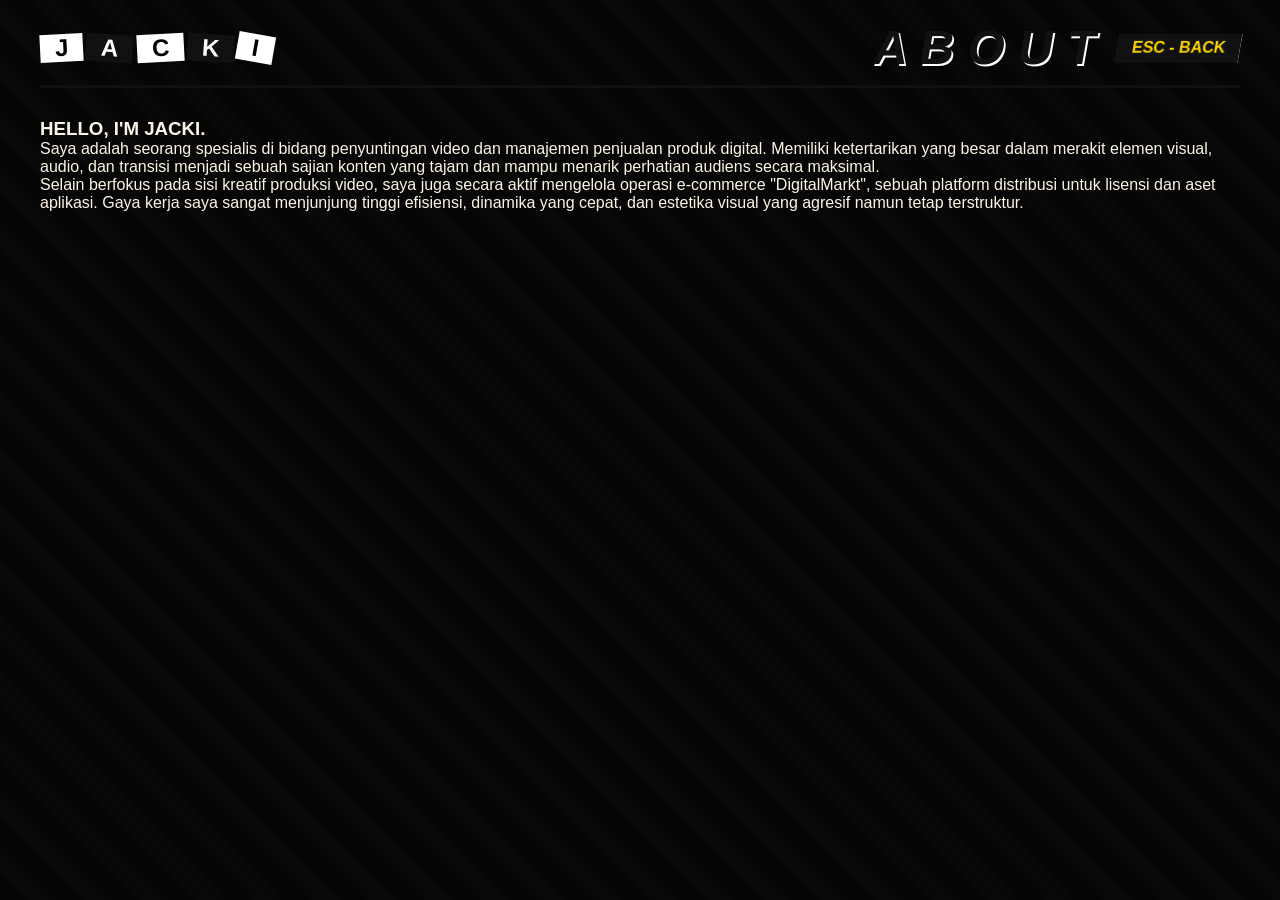
==== about.html @ b1822de7 "Add files via upload" ====
<!DOCTYPE html>
<html lang="id">
<head>
    <meta charset="UTF-8">
    <meta name="viewport" content="width=device-width, initial-scale=1.0">
    <title>JACKI - About</title>
    <link rel="stylesheet" href="css/style.css">
</head>
<body class="about-page"> 

    <!-- VIDEO BACKGROUND UNTUK ABOUT -->
    <video autoplay loop muted playsinline class="video-bg">
        <!-- Jangan lupa siapkan video baru di folder assets -->
        <source src="assets/bg-about.mp4" type="video/mp4">
    </video>

    <!-- LAPISAN PENGATUR TRANSPARANSI -->
    <div class="video-overlay"></div>

    <header class="project-header">
        <h1 class="brand-name-small">
            <span class="letter white-bg">J</span><span class="letter black-bg">A</span><span class="letter white-bg">C</span><span class="letter black-bg">K</span><span class="letter white-bg tilt-right">I</span>
        </h1>
        <div class="page-title">
            <h2>A B O U T</h2>
            <a href="index.html" class="back-btn">ESC - BACK</a>
        </div>
    </header>

    <main class="content-container">
        <div class="about-box">
            <h3>HELLO, I'M JACKI.</h3>
            <p>Saya adalah seorang spesialis di bidang penyuntingan video dan manajemen penjualan produk digital. Memiliki ketertarikan yang besar dalam merakit elemen visual, audio, dan transisi menjadi sebuah sajian konten yang tajam dan mampu menarik perhatian audiens secara maksimal.</p>
            <p>Selain berfokus pada sisi kreatif produksi video, saya juga secara aktif mengelola operasi e-commerce "DigitalMarkt", sebuah platform distribusi untuk lisensi dan aset aplikasi. Gaya kerja saya sangat menjunjung tinggi efisiensi, dinamika yang cepat, dan estetika visual yang agresif namun tetap terstruktur.</p>
        </div>
    </main>

    <script>
        // Mendengarkan saat ada tombol yang ditekan
        document.addEventListener('keydown', function(event) {
            if (event.key === 'Escape') {
                // Arahkan ke halaman utama saat ESC ditekan
                window.location.href = 'index.html'; 
            }
        });
    </script>
</body>
</html>
---- css/style.css ----
/* RESET GLOBAL - TARUH PALING ATAS */
*, *::before, *::after {
    margin: 0;
    padding: 0;
    box-sizing: border-box;
}

/* --- RESET GLOBAL UNTUK MENCEGAH ELEMEN KELUAR BATAS --- */
*, *::before, *::after {
    box-sizing: border-box;
}

/* Mengatur font agar terlihat tegas seperti di gambar */
@import url('https://fonts.googleapis.com/css2?family=Anton&display=swap');

body, html {
    margin: 0;
    padding: 0;
    width: 100%;
    height: 100%;
    font-family: 'Anton', sans-serif;
    overflow: hidden; /* Mencegah scroll di halaman utama */
}

/* --- PENGATURAN VIDEO BACKGROUND --- */
.video-bg {
    position: fixed;
    top: 0;
    left: 0;
    width: 100vw;  /* Memaksa lebar pas 100% dari layar */
    height: 100vh; /* Memaksa tinggi pas 100% dari layar */
    object-fit: cover; /* Memastikan video menutupi layar tanpa mengubah rasio asli */
    z-index: -1;
    
    /* TRIK RAHASIA: Mengatur titik fokus video */
    object-position: center; 
}

/* --- TATA LETAK KONTEN --- */
.content {
    position: relative;
    z-index: 1;
    padding: 30px 50px; /* Sedikit mengurangi padding atas/bawah */
    height: 100vh;
    box-sizing: border-box; /* KUNCI: Mencegah padding menambah total tinggi layar */
    display: flex;
    flex-direction: column;
    justify-content: center;
}

/* --- GAYA TEKS NAMA (RANSOM NOTE) --- */
.brand-name {
    display: flex;
    gap: 5px;
    /* clamp(min, ideal, max) membuat ukuran font otomatis mengecil jika layar pendek */
    font-size: clamp(3rem, 8vh, 5rem); 
    margin-bottom: 20px; /* Jarak bawah diperkecil agar menu naik */
}

.letter {
    padding: 0 15px;
    display: inline-block;
    transform: rotate(-3deg); /* Efek miring asimetris */
}

.white-bg {
    background-color: white;
    color: black;
}

.black-bg {
    background-color: #111;
    color: white;
    transform: rotate(4deg);
}

.tilt-right {
    transform: rotate(10deg);
}

/* --- MENU NAVIGASI MULTI-PAGE --- */
.persona-nav ul {
    list-style: none;
    padding: 0;
}

/* --- MENU NAVIGASI MULTI-PAGE (UPDATE) --- */
.persona-nav li {
    margin-bottom: 8px; /* Mengurangi jarak antar baris menu */
}

.menu-item {
    text-decoration: none;
    color: white;
    /* Font akan otomatis menyesuaikan tinggi layar agar tidak nabrak bawah */
    font-size: clamp(2rem, 6vh, 3.5rem); 
    font-weight: bold;
    text-shadow: 2px 2px 0px #000;
    transition: 0.2s ease-in-out;
    display: inline-block;
}

.menu-item:hover {
    transform: scale(1.1) rotate(-2deg);
    color: #4db8ff; /* Warna biru saat kursor diarahkan */
}

/* Bagian putih di belakang teks menu aktif */
.highlight {
    background-color: white;
    color: black;
    padding: 5px 10px;
    text-shadow: none;
}

/* ========================================= */
/* --- GAYA KHUSUS HALAMAN PROJECTS (UPDATE WARNA BINTANG DIO) --- */
/* ========================================= */

/* Background Tema Emas Bintang Dio (Diagonal) */
body.projects-page {
    /* Background diperbesar agar ada ruang untuk bergerak */
    background: repeating-linear-gradient(
        -45deg,
        #FFD700, 
        #FFD700 30px,
        #EAC500 30px, 
        #EAC500 60px
    );
    /* Ukuran background harus lebih besar dari 100% agar animasinya mulus */
    background-size: 200% 200%;
    /* Memanggil animasi bernama 'moveStripes' */
    animation: moveStripes 50s linear infinite; 
    
    overflow-y: auto; 
    overflow-x: hidden;
    color: #111; 
    padding: 20px 40px 100px 40px;  
    min-height: 100vh;
}

/* Memastikan kontainer proyek memiliki batas bawah yang jelas */
.project-grid-container {
    margin-bottom: 50px; 
}

/* Memastikan grid terakhir tidak menempel ke bawah */
.project-grid:last-child {
    margin-bottom: 50px;
}

/* Animasi untuk menggerakkan garis diagonal */
@keyframes moveStripes {
    0% { background-position: 0 0; }
    100% { background-position: 100% 100%; }
}

/* Header Halaman Proyek */
.project-header {
    display: flex;
    justify-content: space-between;
    align-items: center;
    border-bottom: 3px solid #111; /* Garis bawah diubah hitam */
    padding-bottom: 10px;
    margin-bottom: 30px;
}

.brand-name-small {
    font-size: 1.5rem;
    margin: 0;
    display: flex;
    gap: 3px;
}

.page-title {
    display: flex;
    align-items: center;
    gap: 20px;
}

.page-title h2 {
    font-size: 3rem;
    margin: 0;
    color: #111; /* Teks judul hitam pekat */
    text-shadow: 2px 2px 0px #FFF; /* Bayangan putih tajam */
    transform: skewX(-10deg);
}

.back-btn {
    text-decoration: none;
    color: #FFD700;
    background-color: #111; /* Tombol jadi hitam */
    padding: 5px 15px;
    font-weight: bold;
    transform: skewX(-10deg);
    transition: 0.2s;
}

.back-btn:hover {
    background-color: #FFF;
    color: #111;
}

/* --- GRID KOTAK PROYEK --- */
.category-title {
    font-size: 1.5rem;
    color: #111; /* Judul kategori jadi hitam */
    font-weight: bold;
    font-style: italic;
    margin-bottom: 15px;
    text-shadow: 1px 1px 0px #FFF;
}

.project-grid {
    display: grid;
    grid-template-columns: repeat(auto-fit, minmax(350px, 1fr));
    gap: 25px;
    margin-bottom: 40px;
}

/* Gaya Kartu Proyek (Dibalik jadi Gelap) */
.project-card {
    background-color: #2A1B22; /* Ungu sangat gelap (dari awan bayangan Dio) */
    color: #FDF5E6; /* Teks terang krem */
    transform: skewX(-5deg); 
    box-shadow: 6px 6px 0px #111; /* Bayangan hitam solid */
    display: flex;
    flex-direction: column;
    transition: transform 0.2s, box-shadow 0.2s;
}

.project-card:hover {
    transform: skewX(-5deg) translateY(-5px); 
    box-shadow: 10px 10px 0px #FFF; /* Bayangan putih saat kursor diarahkan */
}

.card-header, .card-body, .card-footer {
    transform: skewX(5deg); 
    padding: 15px 20px;
}

.card-header {
    background-color: #000;
    color: white;
    font-size: 0.8rem;
    font-weight: bold;
    display: flex;
    justify-content: flex-end;
}

.red-dot { color: #ff3b30; }
.blue-dot { color: #34c759; }

.card-body h4 {
    margin: 0 0 10px 0;
    font-size: 1.8rem;
    color: #FFD700; /* Judul proyek memakai warna emas Bintang Dio */
    text-transform: uppercase;
}

.card-body p {
    margin: 0;
    font-size: 1rem;
    line-height: 1.4;
    color: #FDF5E6;
}

.card-footer {
    margin-top: auto;
    display: flex;
    justify-content: space-between;
    align-items: center;
    border-top: 2px dashed #555;
}

.tag {
    font-size: 0.9rem;
    font-weight: bold;
    color: #AAA;
}

.view-btn {
    text-decoration: none;
    color: #111;
    background-color: #FFD700; /* Tombol emas */
    padding: 5px 15px;
    font-weight: bold;
    transition: 0.2s;
}

.view-btn:hover {
    background-color: #FFF;
}

/* Tambahkan ini untuk memberi ruang di bagian paling bawah halaman */
.project-grid-container, 
.content-container {
    padding-bottom: 60px; /* Ruang kosong ekstra di bawah */
}

/* ========================================= */
/* --- GAYA HALAMAN SKILLS, ABOUT, CONTACT   --- */
/* ========================================= */

/* Halaman About dan Contact tetap pakai garis abu gelap */
body.about-page, body.contact-page {
    background: repeating-linear-gradient(45deg, #111, #111 20px, #1a1a1a 20px, #1a1a1a 40px);
    overflow-y: auto;
    overflow-x: hidden;
    color: #FDF5E6;
    padding: 20px 40px;
    min-height: 100vh;
}

/* KODE BARU: Halaman Skills dibuat transparan untuk video */
body.skills-page {
    background: transparent; /* Transparan agar video di belakangnya terlihat */
    overflow-y: auto;
    overflow-x: hidden;
    color: #FDF5E6;
    padding: 20px 40px 100px 40px; /* Padding bawah 100px agar aman di HP */
    min-height: 100vh;
}

/* LAPISAN PENGATUR TINGKAT GELAP/TERANG VIDEO */
.video-overlay {
    position: fixed;
    top: 0;
    left: 0;
    width: 100vw;
    height: 100vh;
    z-index: -1; /* Berada di atas video, tapi di bawah konten */
    
    /* Ganti nilai 0.7 ini. 
       0 = Video asli (tidak ada efek)
       0.5 = Agak gelap
       0.9 = Hampir hitam pekat */
    background-color: rgba(0, 0, 0, 0.7); 
}

/* Pastikan z-index video diubah jadi lebih mundur (-2) */
.video-bg {
    z-index: -2; /* <-- UPDATE BAGIAN INI */
    /* ... (sisa kode .video-bg tetap sama) ... */
}

/* ========================================= */
/* --- RESPONSIVE DESIGN (UNTUK HP & TABLET) --- */
/* ========================================= */
@media (max-width: 768px) {
    
    /* 1. PENYESUAIAN HALAMAN UTAMA (index.html) */
    .content {
        padding: 20px;
        align-items: center; /* Memposisikan menu ke tengah layar di HP */
        text-align: center;
    }

    .brand-name {
        font-size: clamp(2.5rem, 12vw, 4rem); /* Mengecilkan teks JACKI */
        margin-bottom: 30px;
        justify-content: center;
    }

    .menu-item {
        font-size: clamp(2rem, 8vw, 3rem); /* Mengecilkan ukuran menu navigasi */
    }

    .persona-nav ul {
        display: flex;
        flex-direction: column;
        align-items: center; /* Memastikan list menu berada di tengah */
    }

    /* 2. PENYESUAIAN PADDING HALAMAN LAIN */
    body.projects-page, 
    body.skills-page {
        padding: 20px 15px 80px 15px; /* Mengurangi padding kiri-kanan agar ruang lebih lega */
    }

    /* 3. PENYESUAIAN HEADER & JUDUL HALAMAN */
    .project-header {
        flex-direction: column; /* Menyusun nama dan judul dari atas ke bawah */
        align-items: flex-start;
        gap: 15px;
    }
    
    .page-title {
        width: 100%;
        justify-content: space-between; /* Judul di kiri, tombol Back di kanan */
        flex-wrap: wrap; /* Jika layar sangat kecil, elemen akan turun ke baris baru */
    }

    .page-title h2 {
        font-size: 2.2rem; /* Judul P R O J E C T S lebih kecil */
        transform: skewX(0); /* Menghilangkan efek miring agar tidak makan tempat */
    }

    .back-btn {
        transform: skewX(0);
        font-size: 0.9rem;
        padding: 5px 10px;
    }

    /* 4. PENYESUAIAN GRID (KOTAK PROYEK & SKILL) */
    .project-grid {
        /* PENTING: Memaksa kotak menjadi 1 kolom saja di layar HP */
        grid-template-columns: 1fr; 
        gap: 15px;
    }

    /* 5. MENGHILANGKAN KEMIRINGAN KOTAK DI HP */
    /* Di layar HP, efek miring (skew) membuang banyak ruang horizontal, jadi kita luruskan */
    .project-card, 
    .skill-item,
    .card-header, 
    .card-body, 
    .card-footer {
        transform: skewX(0) !important; 
    }

    .project-card:hover,
    .skill-item:hover {
        transform: translateY(-5px) !important; /* Hanya naik ke atas saat di-klik/sentuh, tidak miring */
    }

    .card-body h4 {
        font-size: 1.5rem;
    }
}
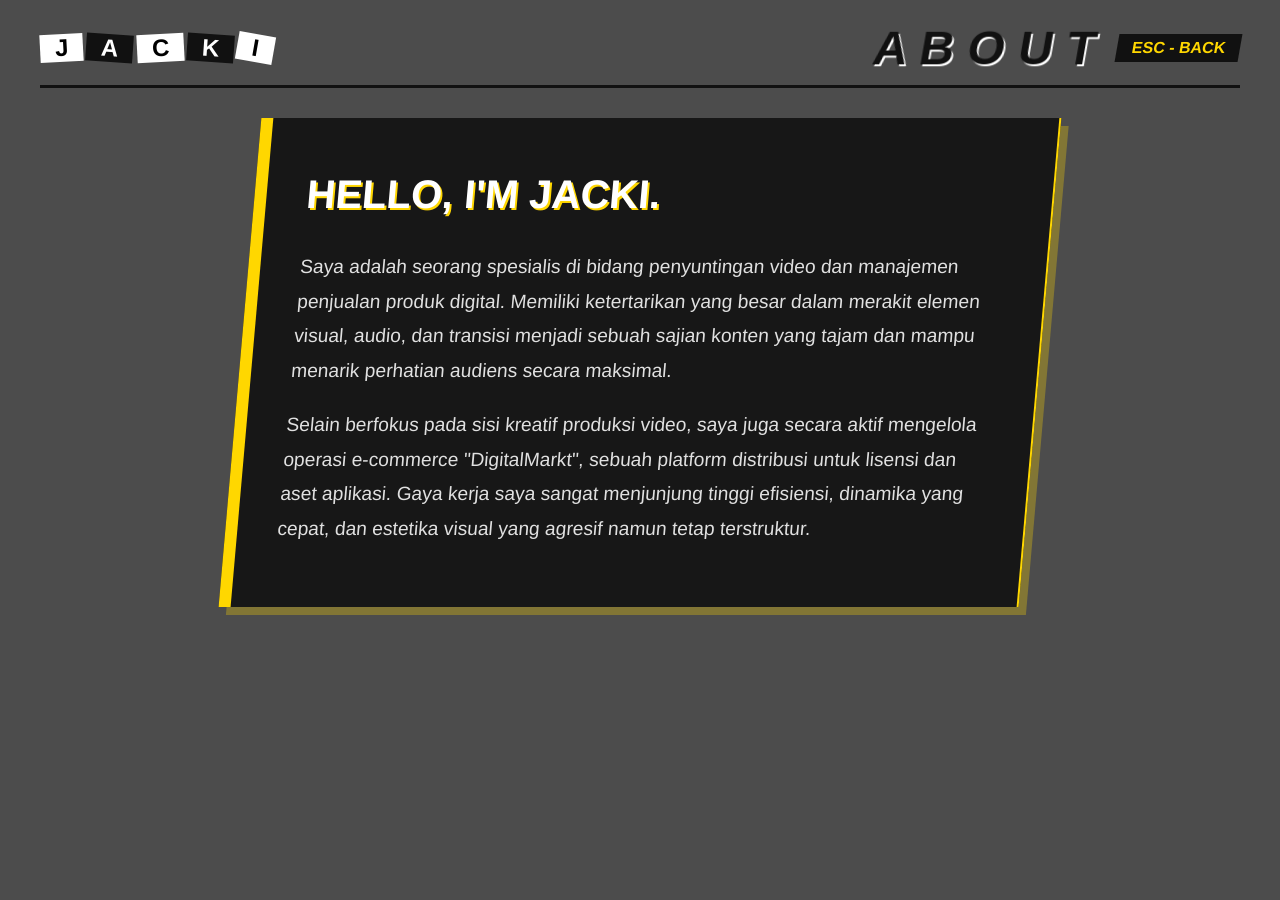
==== commit 1ed195a6: "Add files via upload" ====
--- a/about.html
+++ b/about.html
@@ -7,6 +7,11 @@
     <link rel="stylesheet" href="css/style.css">
 </head>
 <body class="about-page"> 
+    <!-- EFEK TRANSISI PINTU -->
+    <div class="door-transition">
+        <div class="door door-left"></div>
+        <div class="door door-right"></div>
+    </div>
 
     <!-- VIDEO BACKGROUND UNTUK ABOUT -->
     <video autoplay loop muted playsinline class="video-bg">
@@ -36,12 +41,33 @@
     </main>
 
     <script>
-        // Mendengarkan saat ada tombol yang ditekan
+        const transition = document.querySelector('.door-transition');
+
+        // 1. Otomatis BUKA pintu saat halaman selesai dimuat
+        window.addEventListener('DOMContentLoaded', () => {
+            setTimeout(() => { transition.classList.add('is-open'); }, 100);
+        });
+
+        // Fungsi TUTUP pintu lalu pindah
+        function goToPage(url) {
+            transition.classList.remove('is-open'); // Pintu menutup
+            setTimeout(() => { window.location.href = url; }, 500); // Tunggu 0.5 detik baru pindah
+        }
+
+        // 2. Tutup pintu jika tekan ESC
         document.addEventListener('keydown', function(event) {
-            if (event.key === 'Escape') {
-                // Arahkan ke halaman utama saat ESC ditekan
-                window.location.href = 'index.html'; 
-            }
+            if (event.key === 'Escape') goToPage('index.html');
+        });
+
+        // 3. Tutup pintu jika tombol dengan klik mouse (kecuali WhatsApp)
+        document.querySelectorAll('a').forEach(link => {
+            link.addEventListener('click', function(e) {
+                const targetUrl = this.getAttribute('href');
+                if (targetUrl && targetUrl !== '#' && !targetUrl.includes('http')) {
+                    e.preventDefault(); // Cegah pindah langsung
+                    goToPage(targetUrl);
+                }
+            });
         });
     </script>
 </body>
--- a/css/style.css
+++ b/css/style.css
@@ -428,3 +428,218 @@
         font-size: 1.5rem;
     }
 }
+
+/* ========================================= */
+/* --- GAYA KOTAK SKILLS (DIO THEME)     --- */
+/* ========================================= */
+
+.skills-grid {
+    display: flex;
+    flex-direction: column;
+    gap: 25px;
+    max-width: 700px; /* Membatasi lebar kotak agar tidak kepanjangan */
+}
+
+.skill-item {
+    background-color: rgba(15, 15, 15, 0.85); /* Kotak hitam pekat agak transparan */
+    padding: 25px 30px;
+    border-left: 12px solid #FFD700; /* Garis tebal warna emas di kiri */
+    border-right: 2px solid #FFD700; 
+    transform: skewX(-5deg); /* Efek miring ala Persona */
+    transition: 0.3s ease-in-out;
+    box-shadow: 8px 8px 0px rgba(255, 215, 0, 0.3); /* Bayangan emas transparan */
+}
+
+/* Efek saat kursor diarahkan ke kotak (Hover) */
+.skill-item:hover {
+    transform: skewX(-5deg) translateX(15px); /* Geser sedikit ke kanan */
+    box-shadow: -10px 10px 0px #FFD700; /* Bayangan pindah ke kiri dan jadi solid */
+    background-color: rgba(0, 0, 0, 0.95);
+}
+
+.skill-level {
+    background-color: #FFD700; /* Label emas */
+    color: #111; /* Teks hitam */
+    padding: 5px 12px;
+    font-size: 0.9rem;
+    font-weight: bold;
+    display: inline-block;
+    margin-bottom: 12px;
+    transform: skewX(5deg); /* Meluruskan teks label di dalam kotak yang miring */
+}
+
+.skill-item h3 {
+    margin: 0 0 10px 0;
+    font-size: 2.2rem;
+    color: #FFF; 
+    text-transform: uppercase;
+    text-shadow: 2px 2px 0px #FFD700; /* Bayangan teks emas */
+}
+
+.skill-item p { 
+    margin: 0; 
+    font-size: 1.1rem;
+    line-height: 1.6;
+    color: #E0E0E0; /* Warna abu-abu terang agar nyaman dibaca */
+}
+
+/* ========================================= */
+/* --- GAYA KOTAK ABOUT (DIO THEME)      --- */
+/* ========================================= */
+
+body.about-page {
+    background: transparent; /* Transparan agar video terlihat */
+    overflow-y: auto;
+    overflow-x: hidden;
+    padding: 20px 40px 100px 40px;
+    min-height: 100vh;
+}
+
+.about-box {
+    background-color: rgba(15, 15, 15, 0.85); /* Hitam pekat transparan */
+    padding: 40px;
+    border-left: 12px solid #FFD700; /* Garis emas */
+    border-right: 2px solid #FFD700;
+    font-size: 1.2rem;
+    line-height: 1.8;
+    transform: skewX(-5deg);
+    box-shadow: 8px 8px 0px rgba(255, 215, 0, 0.3); /* Bayangan emas */
+    color: #E0E0E0;
+    max-width: 800px;
+    margin: 0 auto;
+}
+
+.about-box h3 {
+    color: #FFF;
+    font-size: 2.5rem;
+    margin-top: 0;
+    margin-bottom: 20px;
+    text-transform: uppercase;
+    text-shadow: 2px 2px 0px #FFD700; /* Teks glow emas */
+}
+
+.about-box p {
+    margin-bottom: 20px;
+}
+
+/* ========================================= */
+/* --- GAYA HALAMAN CONTACT (DIO THEME)  --- */
+/* ========================================= */
+
+body.contact-page {
+    background: transparent; /* Transparan agar video terlihat */
+    overflow-y: auto;
+    overflow-x: hidden;
+    padding: 20px 40px 100px 40px;
+    min-height: 100vh;
+}
+
+.contact-links {
+    display: flex;
+    flex-direction: column;
+    gap: 30px;
+    align-items: center; /* Memosisikan tombol di tengah */
+    margin-top: 40px;
+}
+
+.contact-btn {
+    display: block;
+    width: 100%;
+    max-width: 500px; /* Lebar maksimal tombol */
+    text-align: center;
+    text-decoration: none;
+    color: #FFF;
+    background-color: rgba(15, 15, 15, 0.85); /* Hitam transparan */
+    padding: 20px;
+    font-size: 2.2rem;
+    font-weight: bold;
+    border-left: 12px solid #FFD700; /* Garis emas */
+    border-right: 2px solid #FFD700;
+    transform: skewX(-5deg); /* Efek miring */
+    transition: 0.3s ease-in-out;
+    box-shadow: 8px 8px 0px rgba(255, 215, 0, 0.3); /* Bayangan emas */
+    text-shadow: 2px 2px 0px #FFD700; /* Teks glow emas */
+}
+
+/* Efek saat kursor diarahkan ke tombol */
+.contact-btn:hover {
+    transform: skewX(-5deg) translateX(15px); /* Geser ke kanan */
+    background-color: #FFD700; /* Tombol berubah jadi emas terang */
+    color: #111; /* Teks berubah jadi hitam */
+    border-left: 12px solid #111; /* Garis berubah jadi hitam */
+    border-right: 2px solid #111;
+    box-shadow: -10px 10px 0px rgba(0, 0, 0, 0.9); /* Bayangan pindah ke kiri jadi hitam pekat */
+    text-shadow: none; /* Menghilangkan glow teks karena background sudah emas */
+}
+
+/* ========================================= */
+/* --- ANIMASI TRANSISI MASUK HALAMAN    --- */
+/* ========================================= */
+
+/* Menerapkan animasi ke header dan kontainer isi */
+.project-header, 
+.content-container,
+.persona-nav { 
+    /* durasi 0.6 detik dengan pergerakan yang mulus (cepat di awal, lambat di akhir) */
+    animation: contentFlyIn 0.6s cubic-bezier(0.2, 0.8, 0.2, 1) forwards;
+    opacity: 0; /* Sembunyikan dulu sebelum animasi mulai */
+}
+
+/* Memberikan sedikit delay (jeda) agar konten bawah muncul setelah header */
+.content-container {
+    animation-delay: 0.15s;
+}
+
+/* Keyframes untuk efek terbang dari bawah dan efek un-blur */
+@keyframes contentFlyIn {
+    0% {
+        opacity: 0;
+        transform: translateY(40px) scale(0.98); /* Mulai dari bawah & agak mengecil */
+        filter: blur(8px); /* Efek blur ala game saat memuat */
+    }
+    100% {
+        opacity: 1;
+        transform: translateY(0) scale(1); /* Kembali ke posisi normal */
+        filter: blur(0); /* Blur hilang */
+    }
+}
+
+/* ========================================= */
+/* --- TRANSISI PINTU (DOOR WIPE EFFECT) --- */
+/* ========================================= */
+
+.door-transition {
+    position: fixed;
+    top: 0;
+    left: 0;
+    width: 100vw;
+    height: 100vh;
+    z-index: 9999; /* Selalu di atas segalanya */
+    display: flex;
+    pointer-events: none; /* Agar tidak menghalangi klik */
+}
+
+.door {
+    width: 50%;
+    height: 100%;
+    background-color: #111; /* Warna pintu hitam pekat */
+    transition: transform 0.5s cubic-bezier(0.77, 0, 0.175, 1);
+}
+
+.door-left {
+    border-right: 5px solid #FFD700; /* Garis emas di tengah */
+    transform: translateX(0); /* Awalnya Tertutup */
+}
+
+.door-right {
+    border-left: 5px solid #FFD700;
+    transform: translateX(0); /* Awalnya Tertutup */
+}
+
+/* Saat class is-open ditambahkan, pintu geser ke samping */
+.door-transition.is-open .door-left {
+    transform: translateX(-100%);
+}
+.door-transition.is-open .door-right {
+    transform: translateX(100%);
+}
